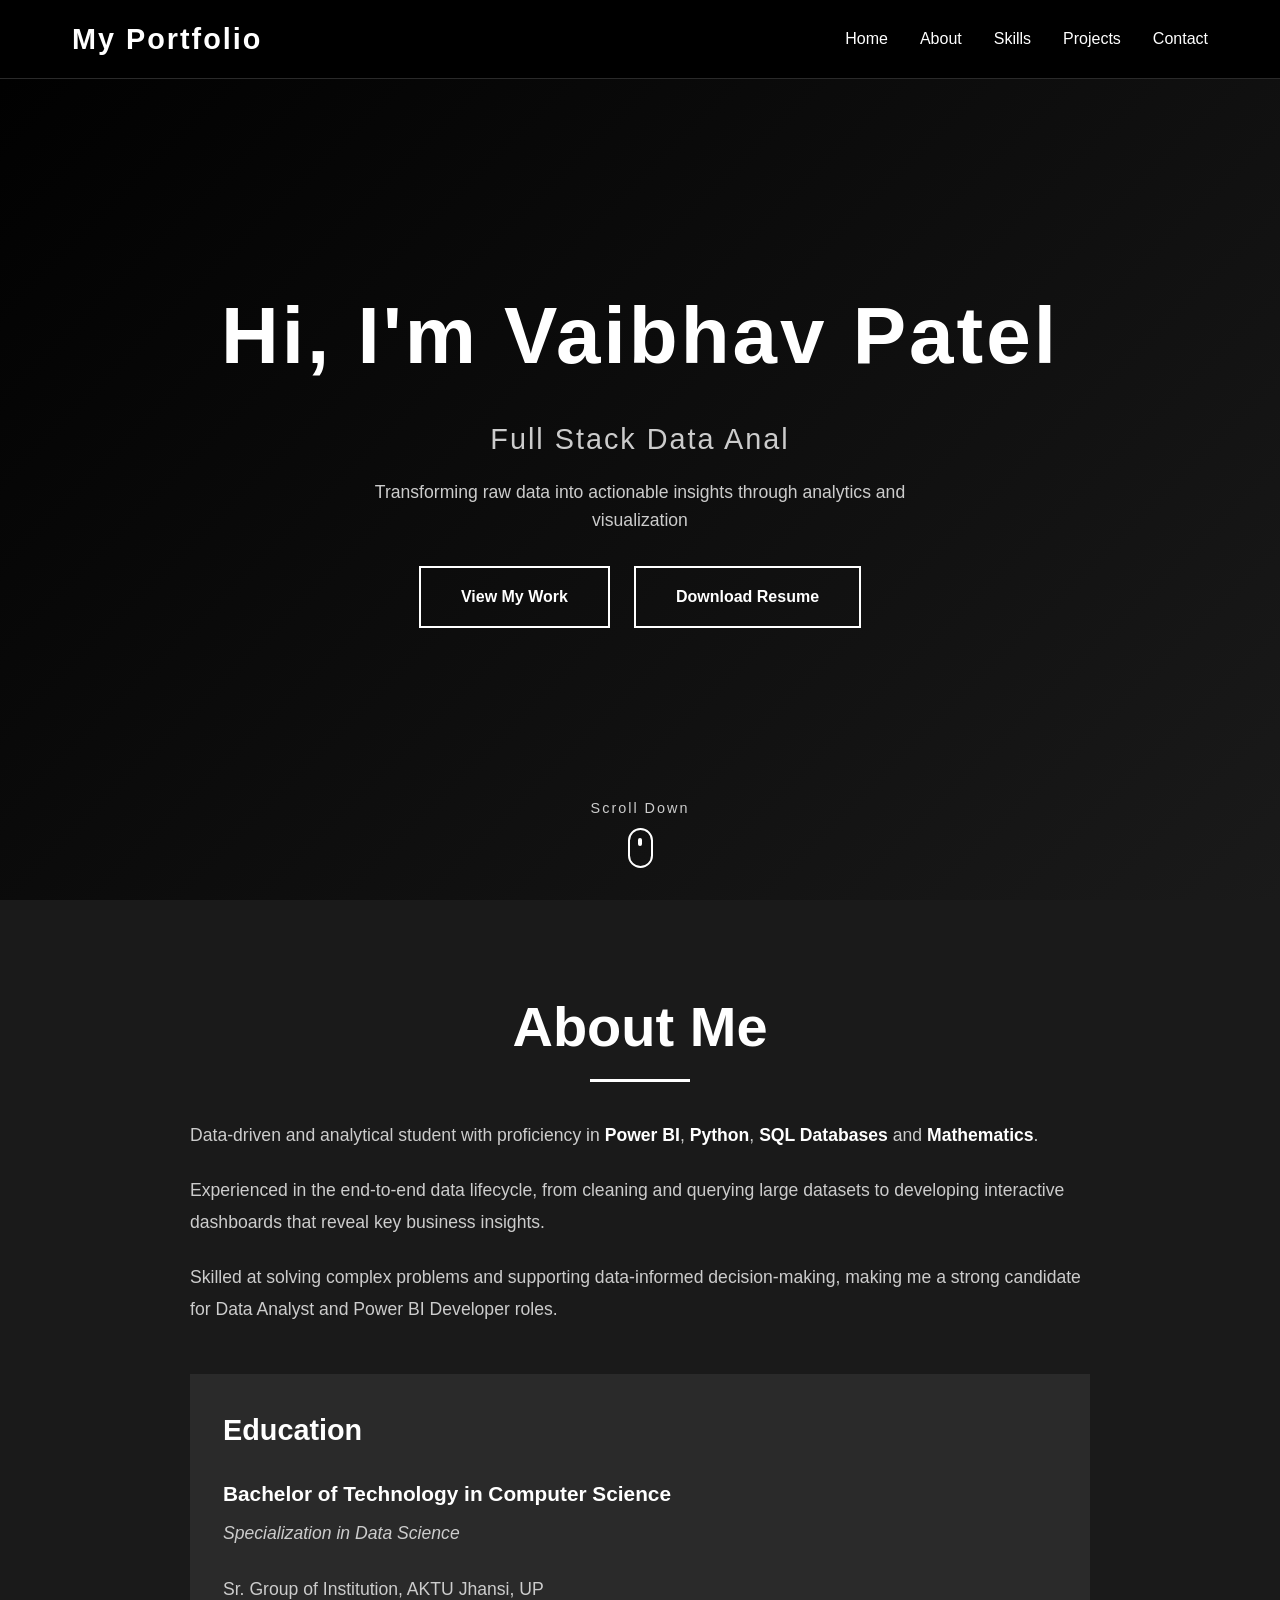
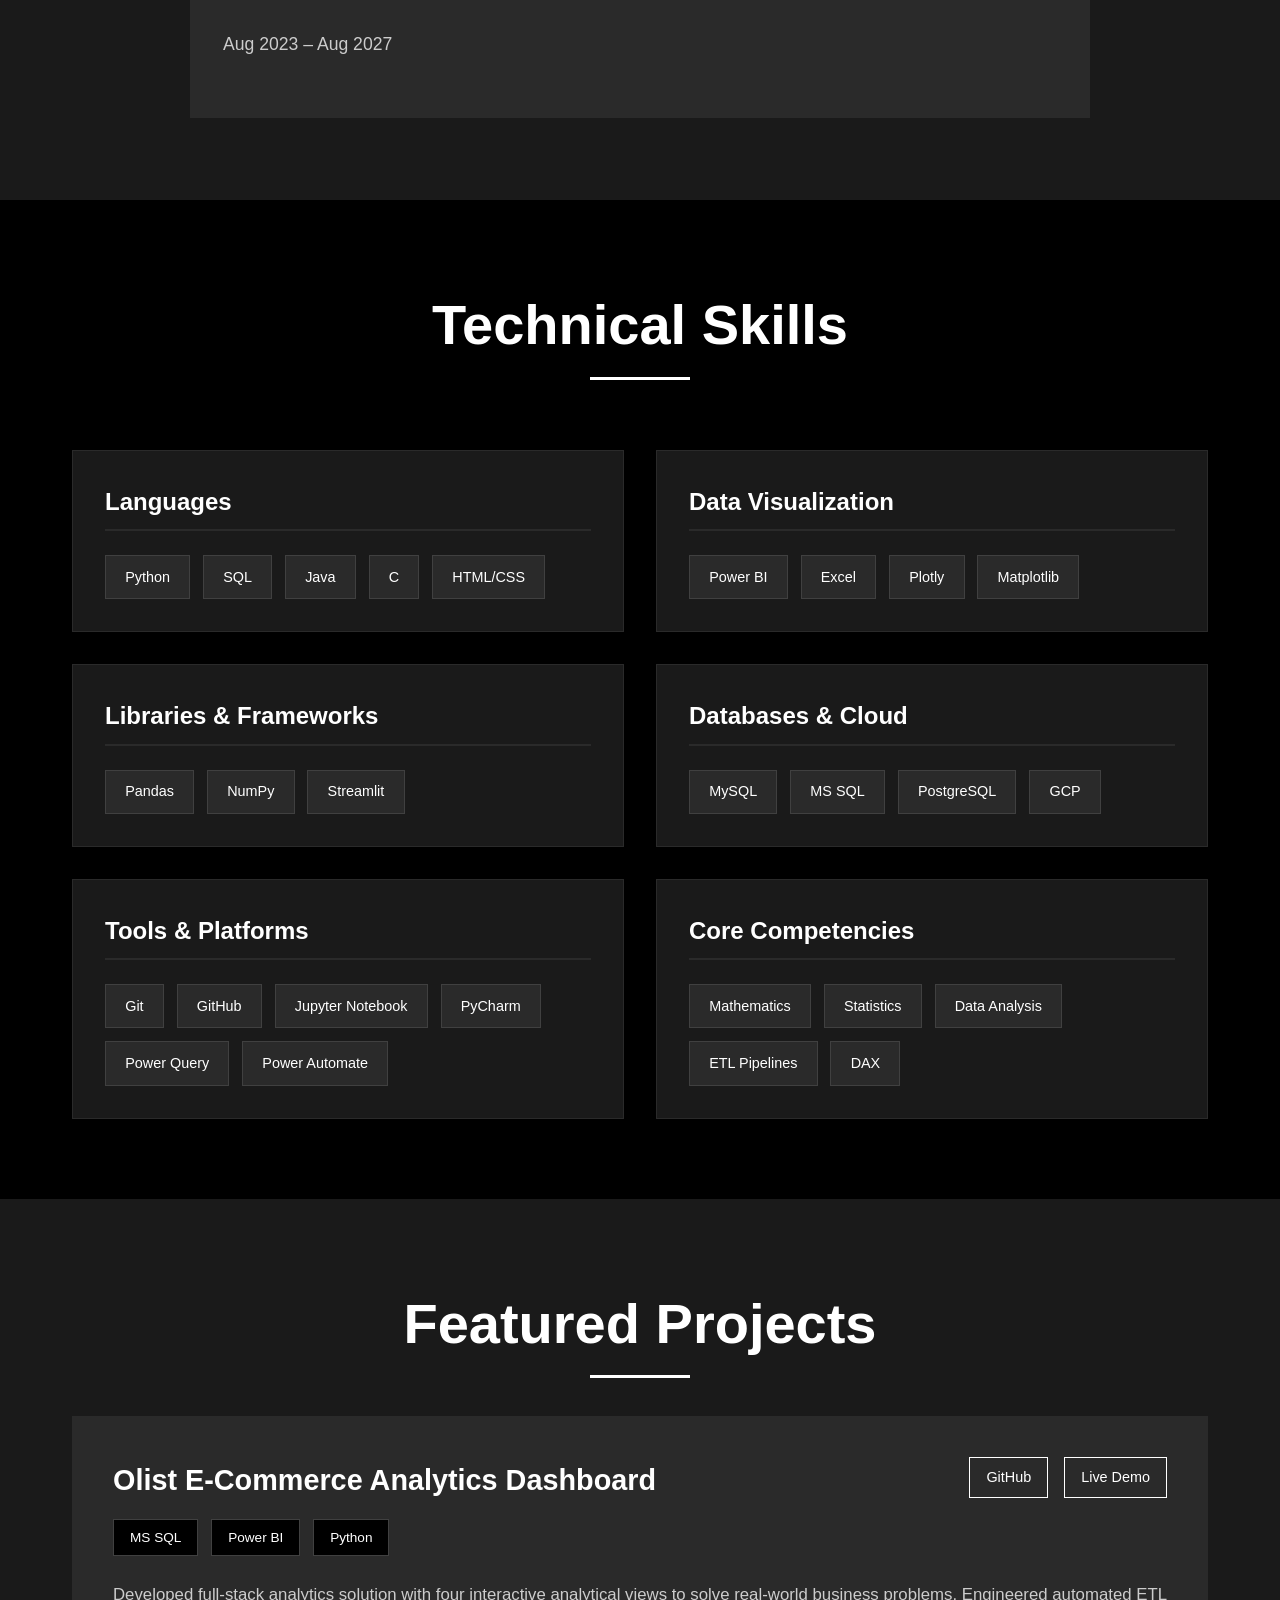
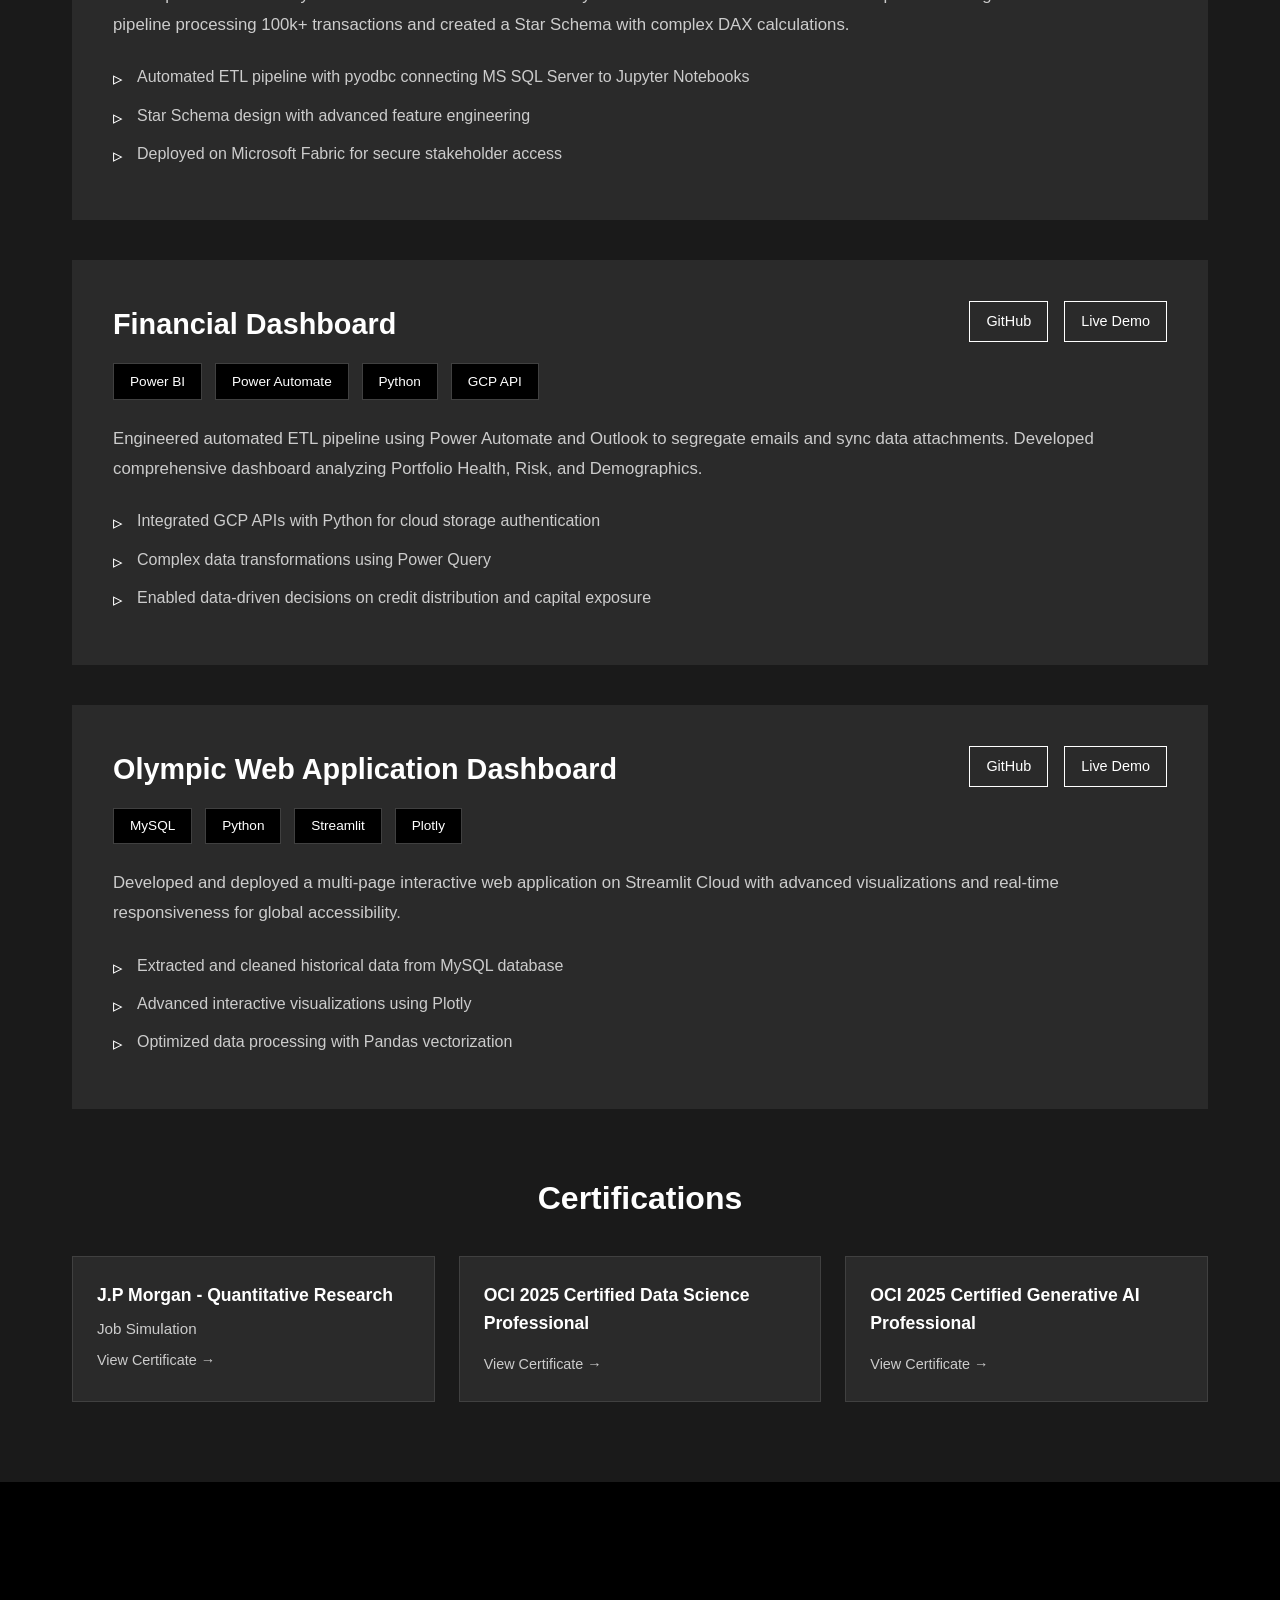
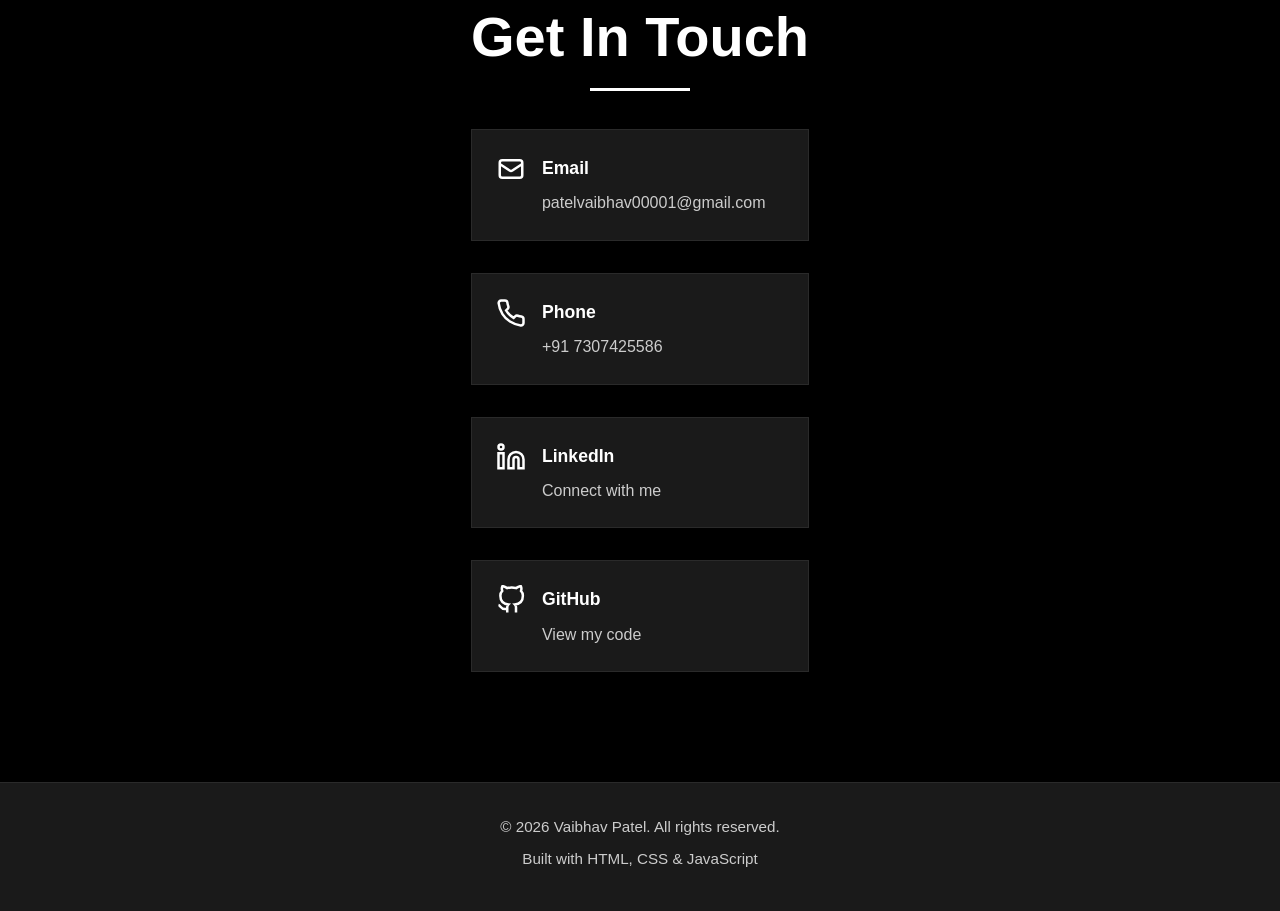
==== index.html @ 4ed10598 "changing name" ====
<!DOCTYPE html>
<html lang="en">
<head>
    <meta charset="UTF-8">
    <meta name="viewport" content="width=device-width, initial-scale=1.0">
    <title>Vaibhav Patel - Data Analyst Portfolio</title>
    <link rel="stylesheet" href="styles.css">
</head>
<body>
    <!-- Navigation -->
    <nav id="navbar">
        <div class="nav-container">
            <div class="logo">My Portfolio</div>
            <ul class="nav-menu">
                <li><a href="#home" class="nav-link">Home</a></li>
                <li><a href="#about" class="nav-link">About</a></li>
                <li><a href="#skills" class="nav-link">Skills</a></li>
                <li><a href="#projects" class="nav-link">Projects</a></li>
                <li><a href="#contact" class="nav-link">Contact</a></li>
            </ul>
            <div class="hamburger">
                <span></span>
                <span></span>
                <span></span>
            </div>
        </div>
    </nav>

    <!-- Hero Section -->
    <section id="home" class="hero">
        <div class="hero-content">
            <h1 class="glitch" data-text="Vaibhav Patel">Hi, I'm Vaibhav Patel</h1>
            <p class="subtitle">Full Stack Data Analyst | Power BI Developer</p>
            <p class="description">Transforming raw data into actionable insights through analytics and visualization</p>
          <div class="cta-buttons">
                <a href="#projects" class="btn btn-primary">View My Work</a>
                <a href="My_resume.pdf" download class="btn btn-secondary">Download Resume</a>
            </div>
        </div>
        <div class="scroll-indicator">
            <span>Scroll Down</span>
            <div class="mouse"></div>
        </div>
    </section>

    <!-- About Section -->
    <section id="about" class="about">
        <div class="container">
            <h2 class="section-title">About Me</h2>
            <div class="about-content">
                <div class="about-text">
                    <p>Data-driven and analytical student with proficiency in <strong>Power BI</strong>, <strong>Python</strong>, <strong>SQL Databases</strong> and <strong>Mathematics</strong>.</p>
                    <p>Experienced in the end-to-end data lifecycle, from cleaning and querying large datasets to developing interactive dashboards that reveal key business insights.</p>
                    <p>Skilled at solving complex problems and supporting data-informed decision-making, making me a strong candidate for Data Analyst and Power BI Developer roles.</p>
                    <div class="education">
                        <h3>Education</h3>
                        <div class="education-item">
                            <h4>Bachelor of Technology in Computer Science</h4>
                            <p class="specialization">Specialization in Data Science</p>
                            <p class="institution">Sr. Group of Institution, AKTU Jhansi, UP</p>
                            <p class="duration">Aug 2023 – Aug 2027</p>
                        </div>
                    </div>
                </div>
            </div>
        </div>
    </section>

    <!-- Skills Section -->
    <section id="skills" class="skills">
        <div class="container">
            <h2 class="section-title">Technical Skills</h2>
            <div class="skills-grid">
                <div class="skill-category">
                    <h3>Languages</h3>
                    <div class="skill-tags">
                        <span class="skill-tag">Python</span>
                        <span class="skill-tag">SQL</span>
                        <span class="skill-tag">Java</span>
                        <span class="skill-tag">C</span>
                        <span class="skill-tag">HTML/CSS</span>
                    </div>
                </div>
                <div class="skill-category">
                    <h3>Data Visualization</h3>
                    <div class="skill-tags">
                        <span class="skill-tag">Power BI</span>
                        <span class="skill-tag">Excel</span>
                        <span class="skill-tag">Plotly</span>
                        <span class="skill-tag">Matplotlib</span>
                    </div>
                </div>
                <div class="skill-category">
                    <h3>Libraries & Frameworks</h3>
                    <div class="skill-tags">
                        <span class="skill-tag">Pandas</span>
                        <span class="skill-tag">NumPy</span>
                        <span class="skill-tag">Streamlit</span>
                    </div>
                </div>
                <div class="skill-category">
                    <h3>Databases & Cloud</h3>
                    <div class="skill-tags">
                        <span class="skill-tag">MySQL</span>
                        <span class="skill-tag">MS SQL</span>
                        <span class="skill-tag">PostgreSQL</span>
                        <span class="skill-tag">GCP</span>
                    </div>
                </div>
                <div class="skill-category">
                    <h3>Tools & Platforms</h3>
                    <div class="skill-tags">
                        <span class="skill-tag">Git</span>
                        <span class="skill-tag">GitHub</span>
                        <span class="skill-tag">Jupyter Notebook</span>
                        <span class="skill-tag">PyCharm</span>
                        <span class="skill-tag">Power Query</span>
                        <span class="skill-tag">Power Automate</span>
                    </div>
                </div>
                <div class="skill-category">
                    <h3>Core Competencies</h3>
                    <div class="skill-tags">
                        <span class="skill-tag">Mathematics</span>
                        <span class="skill-tag">Statistics</span>
                        <span class="skill-tag">Data Analysis</span>
                        <span class="skill-tag">ETL Pipelines</span>
                        <span class="skill-tag">DAX</span>
                    </div>
                </div>
            </div>
        </div>
    </section>

    <!-- Projects Section -->
    <section id="projects" class="projects">
        <div class="container">
            <h2 class="section-title">Featured Projects</h2>
            <div class="projects-grid">
                <!-- Project 1 -->
                <div class="project-card">
                    <div class="project-header">
                        <h3>Olist E-Commerce Analytics Dashboard</h3>
                        <div class="project-links">
                            <a href="https://github.com/vaibhav-patel01/Olist-Ecommerce-Dashboard" class="project-link" target="_blank">GitHub</a>
                            <a href="https://app.powerbi.com/view?r=eyJrIjoiZGZjNTkzODAtNmQwMS00N2M1LTgxOTktOWFjYzVlNjAyMDhjIiwidCI6IjIyNTVkNThmLWEwYWEtNDY5Zi04YzIzLWUyM2VhYTBlNjJmNiJ9" class="project-link" target="_blank">Live Demo</a>
                        </div>
                    </div>
                    <div class="project-tech">
                        <span class="tech-badge">MS SQL</span>
                        <span class="tech-badge">Power BI</span>
                        <span class="tech-badge">Python</span>
                    </div>
                    <p class="project-description">
                        Developed full-stack analytics solution with four interactive analytical views to solve real-world business problems. Engineered automated ETL pipeline processing 100k+ transactions and created a Star Schema with complex DAX calculations.
                    </p>
                    <ul class="project-highlights">
                        <li>Automated ETL pipeline with pyodbc connecting MS SQL Server to Jupyter Notebooks</li>
                        <li>Star Schema design with advanced feature engineering</li>
                        <li>Deployed on Microsoft Fabric for secure stakeholder access</li>
                    </ul>
                </div>

                <!-- Project 2 -->
                <div class="project-card">
                    <div class="project-header">
                        <h3>Financial Dashboard</h3>
                        <div class="project-links">
                            <a href="https://github.com/vaibhav-patel01/Financial-Report-Dashboard-using-Power-BI" class="project-link" target="_blank">GitHub</a>
                            <a href="https://app.powerbi.com/view?r=eyJrIjoiMmNlMDczMGUtMmExOS00ZWUyLTkwOWEtMmMxYjQzYTI4YTQzIiwidCI6IjIyNTVkNThmLWEwYWEtNDY5Zi04YzIzLWUyM2VhYTBlNjJmNiJ9" class="project-link" target="_blank">Live Demo</a>
                        </div>
                    </div>
                    <div class="project-tech">
                        <span class="tech-badge">Power BI</span>
                        <span class="tech-badge">Power Automate</span>
                        <span class="tech-badge">Python</span>
                        <span class="tech-badge">GCP API</span>
                    </div>
                    <p class="project-description">
                        Engineered automated ETL pipeline using Power Automate and Outlook to segregate emails and sync data attachments. Developed comprehensive dashboard analyzing Portfolio Health, Risk, and Demographics.
                    </p>
                    <ul class="project-highlights">
                        <li>Integrated GCP APIs with Python for cloud storage authentication</li>
                        <li>Complex data transformations using Power Query</li>
                        <li>Enabled data-driven decisions on credit distribution and capital exposure</li>
                    </ul>
                </div>

                <!-- Project 3 -->
                <div class="project-card">
                    <div class="project-header">
                        <h3>Olympic Web Application Dashboard</h3>
                        <div class="project-links">
                            <a href="https://github.com/vaibhav-patel01/Data-Analysis---using-streamlit" class="project-link" target="_blank">GitHub</a>
                            <a href="https://data-analysis---using-app-jm98c7qfuvgax2uzkb3nmk.streamlit.app/" class="project-link" target="_blank">Live Demo</a>
                        </div>
                    </div>
                    <div class="project-tech">
                        <span class="tech-badge">MySQL</span>
                        <span class="tech-badge">Python</span>
                        <span class="tech-badge">Streamlit</span>
                        <span class="tech-badge">Plotly</span>
                    </div>
                    <p class="project-description">
                        Developed and deployed a multi-page interactive web application on Streamlit Cloud with advanced visualizations and real-time responsiveness for global accessibility.
                    </p>
                    <ul class="project-highlights">
                        <li>Extracted and cleaned historical data from MySQL database</li>
                        <li>Advanced interactive visualizations using Plotly</li>
                        <li>Optimized data processing with Pandas vectorization</li>
                    </ul>
                </div>
            </div>

            <!-- Certifications -->
            <div class="certifications">
                <h3 class="subsection-title">Certifications</h3>
                <div class="cert-grid">
                    <div class="cert-card">
                        <h4>J.P Morgan - Quantitative Research</h4>
                        <p>Job Simulation</p>
                        <a href="https://www.theforage.com/completion-certificates/Sj7temL583QAYpHXD/bWqaecPDbYAwSDqJy_Sj7temL583QAYpHXD_68f86186d6d2903b385ff65d_1763287978462_completion_certificate.pdf" target="_blank" style="color: var(--light-gray); text-decoration: none; font-size: 0.9rem; margin-top: 0.5rem; display: inline-block;">View Certificate →</a>
                    </div>
                    <div class="cert-card">
                        <h4>OCI 2025 Certified Data Science Professional</h4>
                        <a href="https://catalog-education.oracle.com/ords/certview/sharebadge?id=D1C3C787E7C3221DC1E376A180C59CAF5C24366F1BEA72CE255FD09F5A36078F" target="_blank" style="color: var(--light-gray); text-decoration: none; font-size: 0.9rem; margin-top: 0.5rem; display: inline-block;">View Certificate →</a>
                    </div>
                    <div class="cert-card">
                        <h4>OCI 2025 Certified Generative AI Professional</h4>
                        <a href="https://catalog-education.oracle.com/ords/certview/sharebadge?id=8269979A599CCF8BDBFE61476757D5726052555F5D039D23405723372DFFD892" target="_blank" style="color: var(--light-gray); text-decoration: none; font-size: 0.9rem; margin-top: 0.5rem; display: inline-block;">View Certificate →</a>
                    </div>
                </div>
            </div>
        </div>
    </section>

       <!-- Contact Section -->
    <section id="contact" class="contact">
        <div class="container">
            <h2 class="section-title">Get In Touch</h2>
            <div class="contact-content">
                <div class="contact-info">
                    <div class="contact-item">
                        <svg class="contact-icon" viewBox="0 0 24 24" fill="none" stroke="currentColor" stroke-width="2">
                            <path d="M3 8l7.89 5.26a2 2 0 002.22 0L21 8M5 19h14a2 2 0 002-2V7a2 2 0 00-2-2H5a2 2 0 00-2 2v10a2 2 0 002 2z"/>
                        </svg>
                        <div>
                            <h4>Email</h4>
                            <a href="mailto:patelvaibhav00001@gmail.com">patelvaibhav00001@gmail.com</a>
                        </div>
                    </div>
                    <div class="contact-item">
                        <svg class="contact-icon" viewBox="0 0 24 24" fill="none" stroke="currentColor" stroke-width="2">
                            <path d="M22 16.92v3a2 2 0 01-2.18 2 19.79 19.79 0 01-8.63-3.07 19.5 19.5 0 01-6-6 19.79 19.79 0 01-3.07-8.67A2 2 0 014.11 2h3a2 2 0 012 1.72 12.84 12.84 0 00.7 2.81 2 2 0 01-.45 2.11L8.09 9.91a16 16 0 006 6l1.27-1.27a2 2 0 012.11-.45 12.84 12.84 0 002.81.7A2 2 0 0122 16.92z"/>
                        </svg>
                        <div>
                            <h4>Phone</h4>
                            <a href="tel:+917307425586">+91 7307425586</a>
                        </div>
                    </div>
                    <div class="contact-item">
                        <svg class="contact-icon" viewBox="0 0 24 24" fill="none" stroke="currentColor" stroke-width="2">
                            <path d="M16 8a6 6 0 016 6v7h-4v-7a2 2 0 00-2-2 2 2 0 00-2 2v7h-4v-7a6 6 0 016-6zM2 9h4v12H2z"/>
                            <circle cx="4" cy="4" r="2"/>
                        </svg>
                        <div>
                            <h4>LinkedIn</h4>
                            <a href="https://www.linkedin.com/in/vaibhav-patel-5639aa355/" target="_blank">Connect with me</a>
                        </div>
                    </div>
                    <div class="contact-item">
                        <svg class="contact-icon" viewBox="0 0 24 24" fill="none" stroke="currentColor" stroke-width="2">
                            <path d="M9 19c-5 1.5-5-2.5-7-3m14 6v-3.87a3.37 3.37 0 00-.94-2.61c3.14-.35 6.44-1.54 6.44-7A5.44 5.44 0 0020 4.77 5.07 5.07 0 0019.91 1S18.73.65 16 2.48a13.38 13.38 0 00-7 0C6.27.65 5.09 1 5.09 1A5.07 5.07 0 005 4.77a5.44 5.44 0 00-1.5 3.78c0 5.42 3.3 6.61 6.44 7A3.37 3.37 0 009 18.13V22"/>
                        </svg>
                        <div>
                            <h4>GitHub</h4>
                            <a href="https://github.com/vaibhav-patel01" target="_blank">View my code</a>
                        </div>
                    </div>
                </div>
            </div>
        </div>
    </section>

    <!-- Footer -->
    <footer class="footer">
        <div class="container">
            <p>&copy; 2025 Vaibhav Patel. All rights reserved.</p>
            <p>Built with HTML, CSS & JavaScript</p>
        </div>
    </footer>

    <script src="script.js"></script>
</body>
</html>
---- styles.css ----
/* Reset and Base Styles */
* {
    margin: 0;
    padding: 0;
    box-sizing: border-box;
}

:root {
    --primary-black: #000000;
    --secondary-black: #1a1a1a;
    --dark-gray: #2a2a2a;
    --medium-gray: #404040;
    --light-gray: #cccccc;
    --white: #ffffff;
    --off-white: #f5f5f5;
    --transition: all 0.3s cubic-bezier(0.4, 0, 0.2, 1);
}

html {
    scroll-behavior: smooth;
}

body {
    font-family: 'Segoe UI', Tahoma, Geneva, Verdana, sans-serif;
    background-color: var(--primary-black);
    color: var(--white);
    line-height: 1.6;
    overflow-x: hidden;
}

.container {
    max-width: 1200px;
    margin: 0 auto;
    padding: 0 2rem;
}

section {
    min-height: 100vh;
    padding: 5rem 0;
    display: flex;
    align-items: center;
}

/* Navigation */
#navbar {
    position: fixed;
    top: 0;
    left: 0;
    width: 100%;
    background-color: rgba(0, 0, 0, 0.95);
    backdrop-filter: blur(10px);
    z-index: 1000;
    transition: var(--transition);
    border-bottom: 1px solid var(--dark-gray);
}

#navbar.scrolled {
    box-shadow: 0 4px 20px rgba(255, 255, 255, 0.1);
}

.nav-container {
    max-width: 1200px;
    margin: 0 auto;
    padding: 1rem 2rem;
    display: flex;
    justify-content: space-between;
    align-items: center;
}

.logo {
    font-size: 1.8rem;
    font-weight: bold;
    color: var(--white);
    letter-spacing: 2px;
    transition: var(--transition);
}

.logo:hover {
    color: var(--light-gray);
}

.nav-menu {
    display: flex;
    list-style: none;
    gap: 2rem;
}

.nav-link {
    color: var(--white);
    text-decoration: none;
    font-weight: 500;
    position: relative;
    transition: var(--transition);
    padding: 0.5rem 0;
}

.nav-link::after {
    content: '';
    position: absolute;
    bottom: 0;
    left: 0;
    width: 0;
    height: 2px;
    background-color: var(--white);
    transition: width 0.3s ease;
}

.nav-link:hover::after {
    width: 100%;
}

.hamburger {
    display: none;
    flex-direction: column;
    cursor: pointer;
    gap: 5px;
}

.hamburger span {
    width: 25px;
    height: 3px;
    background-color: var(--white);
    transition: var(--transition);
}

/* Hero Section */
.hero {
    min-height: 100vh;
    display: flex;
    flex-direction: column;
    justify-content: center;
    align-items: center;
    text-align: center;
    position: relative;
    padding-top: 80px;
    background: linear-gradient(135deg, var(--primary-black) 0%, var(--secondary-black) 100%);
}

.hero-content {
    z-index: 2;
}

.glitch {
    font-size: clamp(3rem, 8vw, 5rem);
    font-weight: 900;
    margin-bottom: 1rem;
    letter-spacing: 3px;
    position: relative;
    animation: glitchAnimation 3s infinite;
}

@keyframes glitchAnimation {
    0%, 100% {
        text-shadow: 0 0 1px var(--white);
    }
    50% {
        text-shadow: 
            2px 2px 0px var(--light-gray),
            -2px -2px 0px var(--medium-gray);
    }
}

.subtitle {
    font-size: clamp(1.2rem, 3vw, 1.8rem);
    color: var(--light-gray);
    margin-bottom: 1rem;
    font-weight: 300;
    letter-spacing: 2px;
}

.description {
    text-align: center;
    margin-left: auto;   /* These margins ensure the box itself centers */
    margin-right: auto;
    font-size: 1.1rem;
    color: var(--light-gray);
    margin-bottom: 2rem;
    max-width: 600px;
}


.cta-buttons {
    display: flex;
    gap: 1.5rem;
    justify-content: center;
    flex-wrap: wrap;
}

.btn {
    padding: 1rem 2.5rem;
    text-decoration: none;
    border-radius: 0;
    font-weight: 600;
    transition: var(--transition);
    border: 2px solid var(--white);
    cursor: pointer;
    position: relative;
    overflow: hidden;
}

.btn::before {
    content: '';
    position: absolute;
    top: 0;
    left: -100%;
    width: 100%;
    height: 100%;
    background-color: var(--white);
    transition: left 0.3s ease;
    z-index: -1;
}

.btn:hover::before {
    left: 0;
}

.btn-primary {
  /* Changed from white bg to transparent */
    background-color: transparent; 
    /* Changed from black text to white */
    color: var(--white);
}

.btn-primary:hover {
   color: var(--primary-black); 
    background-color: transparent;
}

.btn-secondary {
    background-color: transparent;
    color: var(--white);
}

.btn-secondary::before {
    background-color: var(--white);
}

.btn-secondary:hover {
    color: var(--primary-black);
}

.scroll-indicator {
    position: absolute;
    bottom: 2rem;
    display: flex;
    flex-direction: column;
    align-items: center;
    gap: 0.5rem;
    animation: bounce 2s infinite;
}

.scroll-indicator span {
    font-size: 0.9rem;
    color: var(--light-gray);
    letter-spacing: 2px;
}

.mouse {
    width: 25px;
    height: 40px;
    border: 2px solid var(--white);
    border-radius: 15px;
    position: relative;
}

.mouse::before {
    content: '';
    width: 4px;
    height: 8px;
    background-color: var(--white);
    position: absolute;
    top: 8px;
    left: 50%;
    transform: translateX(-50%);
    border-radius: 2px;
    animation: scroll 1.5s infinite;
}

@keyframes bounce {
    0%, 100% {
        transform: translateY(0);
    }
    50% {
        transform: translateY(-10px);
    }
}

@keyframes scroll {
    0% {
        opacity: 1;
        transform: translateX(-50%) translateY(0);
    }
    100% {
        opacity: 0;
        transform: translateX(-50%) translateY(15px);
    }
}

/* About Section */
.about {
    background-color: var(--secondary-black);
}

.section-title {
    font-size: clamp(2.5rem, 5vw, 3.5rem);
    margin-bottom: 3rem;
    text-align: center;
    font-weight: 700;
    position: relative;
    display: inline-block;
    width: 100%;
}

.section-title::after {
    content: '';
    position: absolute;
    bottom: -10px;
    left: 50%;
    transform: translateX(-50%);
    width: 100px;
    height: 3px;
    background-color: var(--white);
}

.about-content {
    max-width: 900px;
    margin: 0 auto;
}

.about-text p {
    font-size: 1.1rem;
    margin-bottom: 1.5rem;
    color: var(--light-gray);
    line-height: 1.8;
}

.about-text strong {
    color: var(--white);
}

.education {
    margin-top: 3rem;
    padding: 2rem;
    border: 1px solid var(--dark-gray);
    background-color: var(--dark-gray);
}

.education h3 {
    font-size: 1.8rem;
    margin-bottom: 1.5rem;
    color: var(--white);
}

.education-item h4 {
    font-size: 1.3rem;
    margin-bottom: 0.5rem;
    color: var(--white);
}

.specialization {
    font-style: italic;
    color: var(--light-gray);
    margin-bottom: 0.5rem;
}

.institution {
    color: var(--light-gray);
    margin-bottom: 0.3rem;
}

.duration {
    color: var(--medium-gray);
    font-size: 0.95rem;
}

/* Skills Section */
.skills {
    background-color: var(--primary-black);
}

.skills-grid {
    display: grid;
    grid-template-columns: repeat(2, 1fr);
    gap: 2rem;
    margin-top: 2rem;
}

.skill-category {
    padding: 2rem;
    border: 1px solid var(--dark-gray);
    background-color: var(--secondary-black);
    transition: var(--transition);
}

.skill-category:hover {
    border-color: var(--white);
    transform: translateY(-5px);
}

.skill-category h3 {
    font-size: 1.5rem;
    margin-bottom: 1.5rem;
    color: var(--white);
    border-bottom: 2px solid var(--dark-gray);
    padding-bottom: 0.5rem;
}

.skill-tags {
    display: flex;
    flex-wrap: wrap;
    gap: 0.8rem;
}

.skill-tag {
    padding: 0.6rem 1.2rem;
    background-color: var(--dark-gray);
    color: var(--white);
    border: 1px solid var(--medium-gray);
    font-size: 0.9rem;
    transition: var(--transition);
    font-weight: 500;
}

.skill-tag:hover {
    background-color: var(--white);
    color: var(--primary-black);
    transform: scale(1.05);
}

/* Projects Section */
.projects {
    background-color: var(--secondary-black);
}

.projects-grid {
    display: grid;
    gap: 2.5rem;
    margin-bottom: 4rem;
}

.project-card {
    padding: 2.5rem;
    border: 1px solid var(--dark-gray);
    background-color: var(--dark-gray);
    transition: var(--transition);
}

.project-card:hover {
    border-color: var(--white);
    transform: translateY(-5px);
}

.project-header {
    display: flex;
    justify-content: space-between;
    align-items: start;
    margin-bottom: 1rem;
    flex-wrap: wrap;
    gap: 1rem;
}

.project-header h3 {
    font-size: 1.8rem;
    color: var(--white);
}

.project-links {
    display: flex;
    gap: 1rem;
}

.project-link {
    color: var(--white);
    text-decoration: none;
    padding: 0.5rem 1rem;
    border: 1px solid var(--white);
    font-size: 0.9rem;
    transition: var(--transition);
}

.project-link:hover {
    background-color: var(--white);
    color: var(--primary-black);
}

.project-tech {
    display: flex;
    flex-wrap: wrap;
    gap: 0.8rem;
    margin-bottom: 1.5rem;
}

.tech-badge {
    padding: 0.4rem 1rem;
    background-color: var(--primary-black);
    color: var(--white);
    font-size: 0.85rem;
    border: 1px solid var(--medium-gray);
}

.project-description {
    font-size: 1.05rem;
    color: var(--light-gray);
    line-height: 1.8;
    margin-bottom: 1.5rem;
}

.project-highlights {
    list-style: none;
    padding-left: 0;
}

.project-highlights li {
    color: var(--light-gray);
    padding-left: 1.5rem;
    margin-bottom: 0.8rem;
    position: relative;
}

.project-highlights li::before {
    content: '▹';
    position: absolute;
    left: 0;
    color: var(--white);
    font-size: 1.2rem;
}

/* Certifications */
.certifications {
    margin-top: 4rem;
}

.subsection-title {
    font-size: 2rem;
    margin-bottom: 2rem;
    color: var(--white);
    text-align: center;
}

.cert-grid {
    display: grid;
    grid-template-columns: repeat(auto-fit, minmax(280px, 1fr));
    gap: 1.5rem;
}

.cert-card {
    padding: 1.5rem;
    background-color: var(--dark-gray);
    border: 1px solid var(--medium-gray);
    transition: var(--transition);
}

.cert-card:hover {
    border-color: var(--white);
    transform: translateY(-3px);
}

.cert-card h4 {
    font-size: 1.1rem;
    margin-bottom: 0.5rem;
    color: var(--white);
}

.cert-card p {
    color: var(--light-gray);
    font-size: 0.95rem;
}

/* Contact Section */
.contact {
    background-color: var(--primary-black);
}

.contact-content {
    max-width: 800px;
    margin: 0 auto;
}

.contact-info {
    display: grid;
    grid-template-columns: repeat(auto-fit, minmax(250px, 1fr));
    gap: 2rem;
}

.contact-item {
    display: flex;
    align-items: start;
    gap: 1rem;
    padding: 1.5rem;
    background-color: var(--secondary-black);
    border: 1px solid var(--dark-gray);
    transition: var(--transition);
}

.contact-item:hover {
    border-color: var(--white);
    transform: translateY(-5px);
}

.contact-icon {
    width: 30px;
    height: 30px;
    color: var(--white);
    flex-shrink: 0;
}

.contact-item h4 {
    font-size: 1.1rem;
    margin-bottom: 0.5rem;
    color: var(--white);
}

.contact-item a {
    color: var(--light-gray);
    text-decoration: none;
    transition: var(--transition);
}

.contact-item a:hover {
    color: var(--white);
}

/* Footer */
.footer {
    background-color: var(--secondary-black);
    padding: 2rem 0;
    text-align: center;
    border-top: 1px solid var(--dark-gray);
}

.footer p {
    color: var(--light-gray);
    font-size: 0.95rem;
    margin-bottom: 0.5rem;
}

/* Responsive Design */
@media (max-width: 768px) {
    .hamburger {
        display: flex;
    }

    .nav-menu {
        position: fixed;
        left: -100%;
        top: 70px;
        flex-direction: column;
        background-color: rgba(0, 0, 0, 0.98);
        width: 100%;
        text-align: center;
        transition: 0.3s;
        padding: 2rem 0;
        gap: 1rem;
    }

    .nav-menu.active {
        left: 0;
    }

    section {
        padding: 3rem 0;
    }

    .cta-buttons {
        flex-direction: column;
        align-items: center;
    }

    .btn {
        width: 100%;
        max-width: 300px;
    }

    .project-header {
        flex-direction: column;
    }

    .skills-grid,
    .cert-grid,
    .contact-info {
        grid-template-columns: 1fr;
    }
}

@media (max-width: 480px) {
    .container {
        padding: 0 1rem;
    }

    .nav-container {
        padding: 1rem;
    }

    .section-title {
        font-size: 2rem;
    }

    .project-card,
    .skill-category {
        padding: 1.5rem;
    }
}

/* Smooth Scroll Enhancement */
@media (prefers-reduced-motion: no-preference) {
    * {
        scroll-behavior: smooth;
    }
}
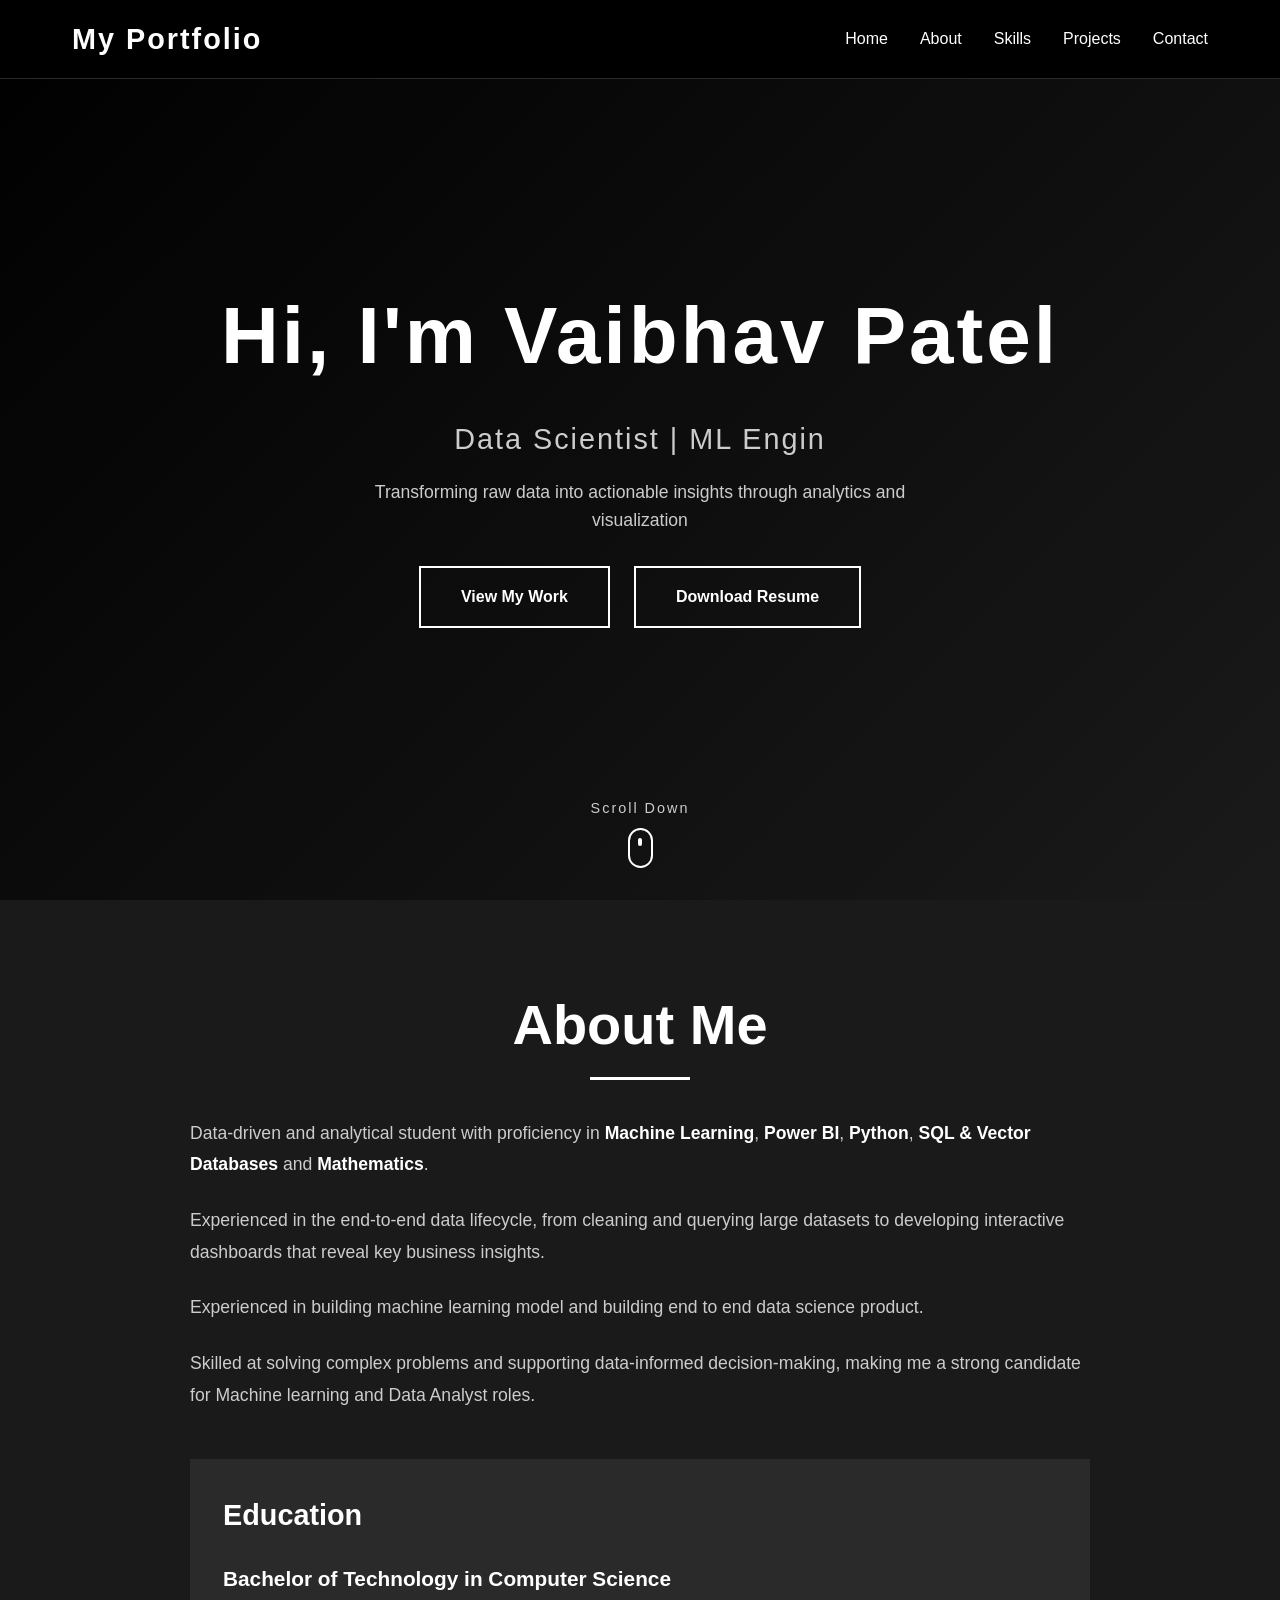
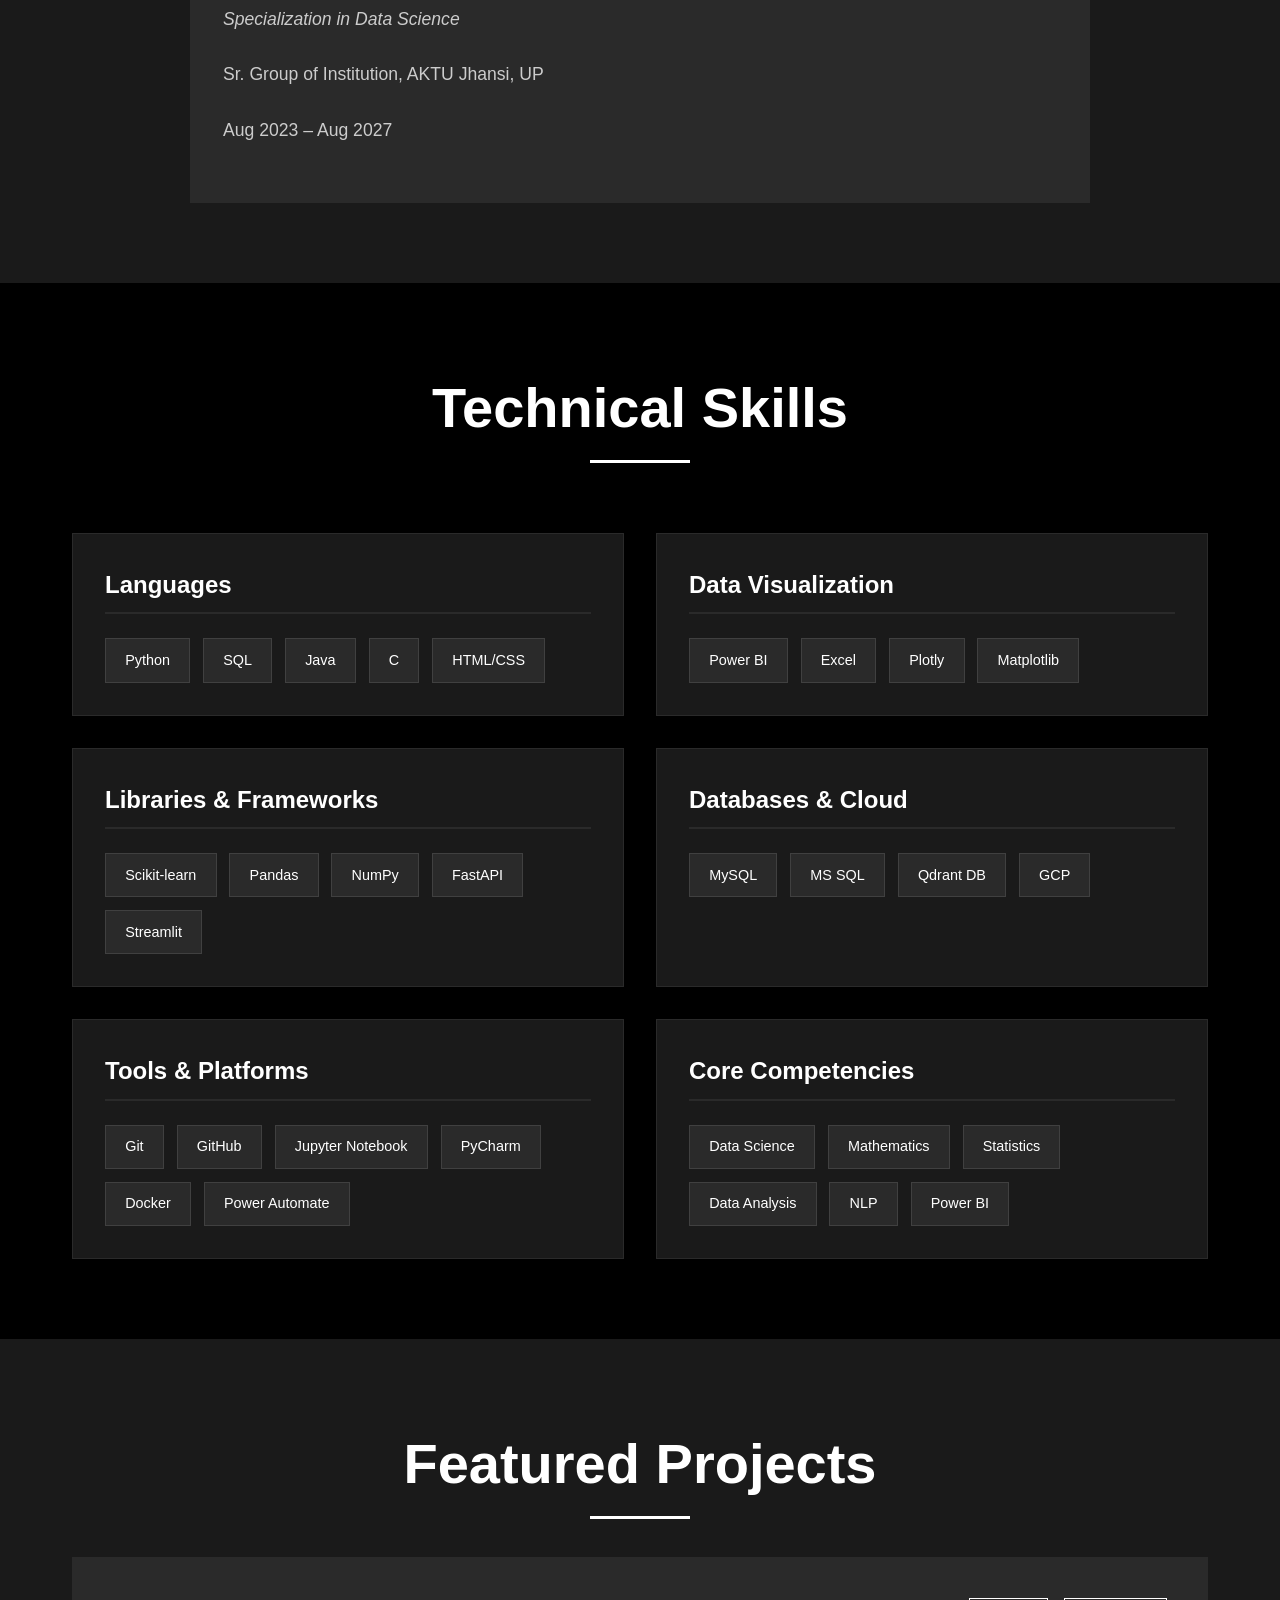
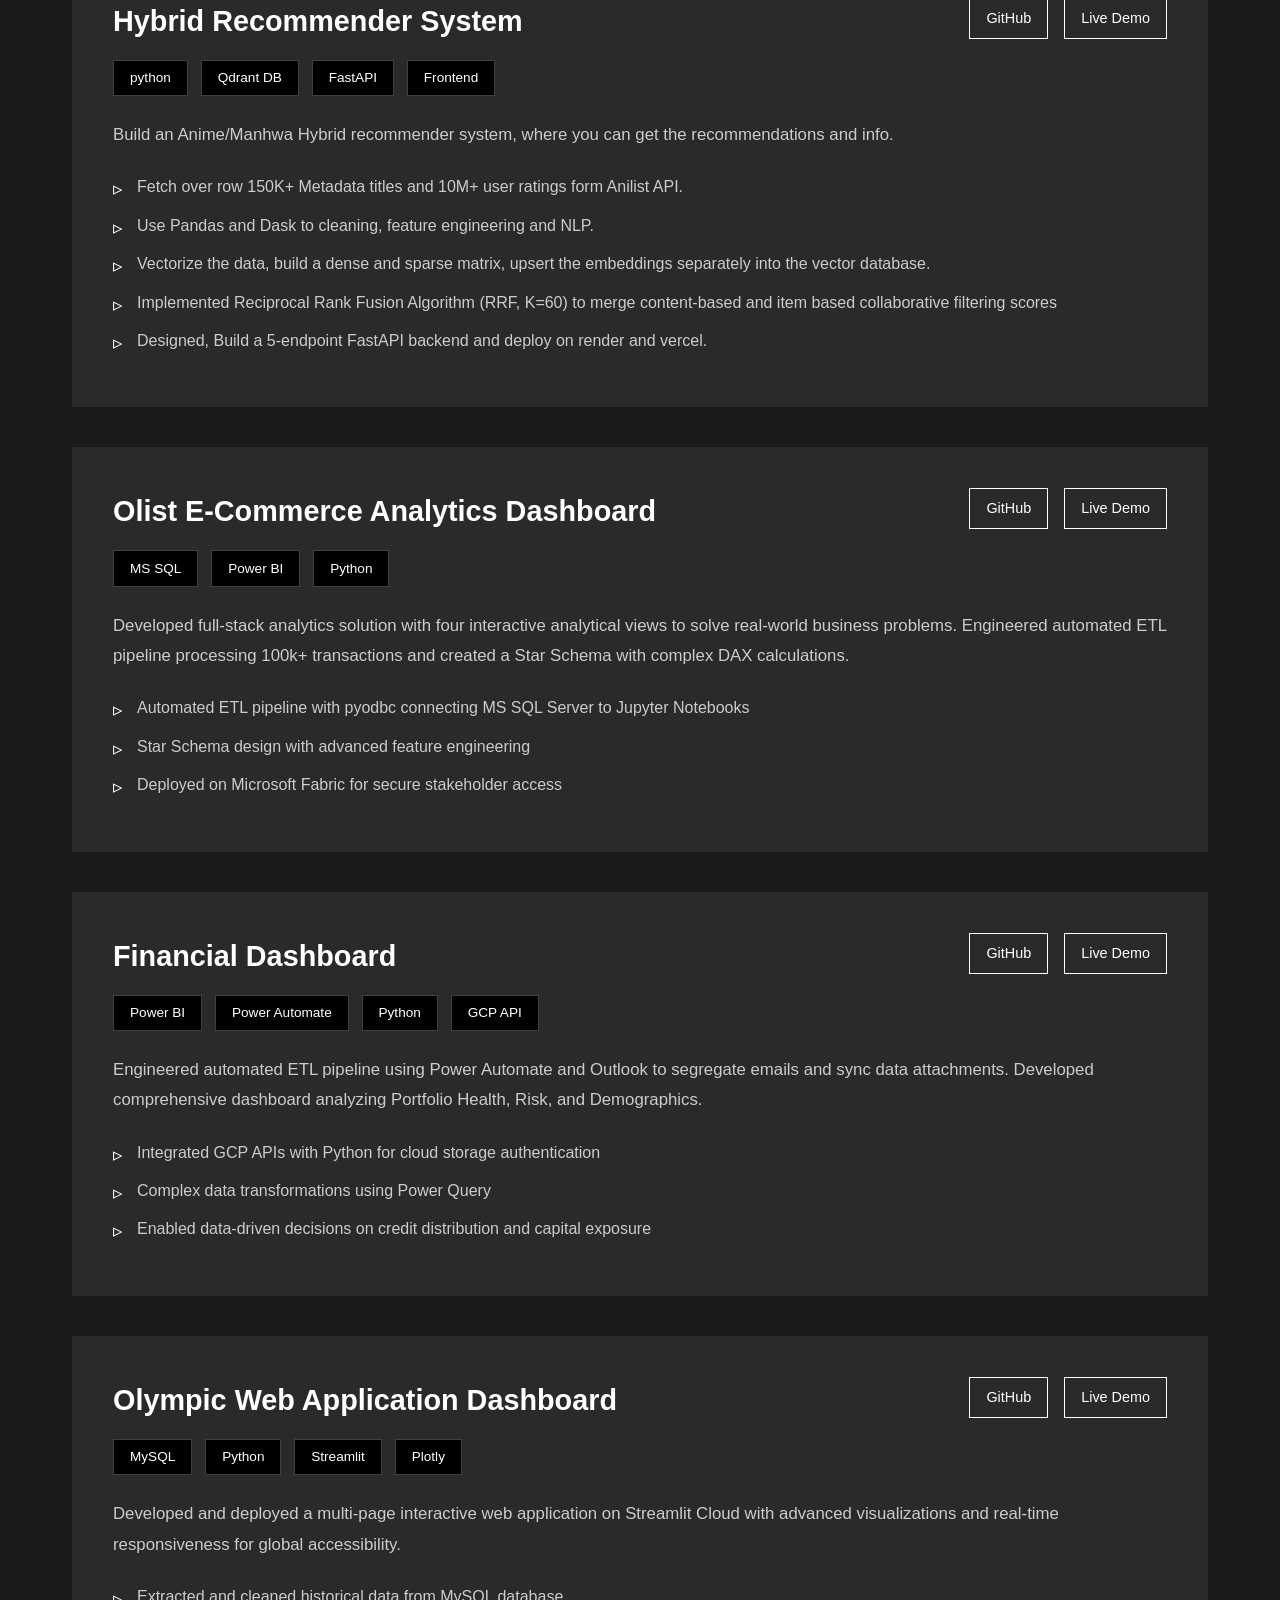
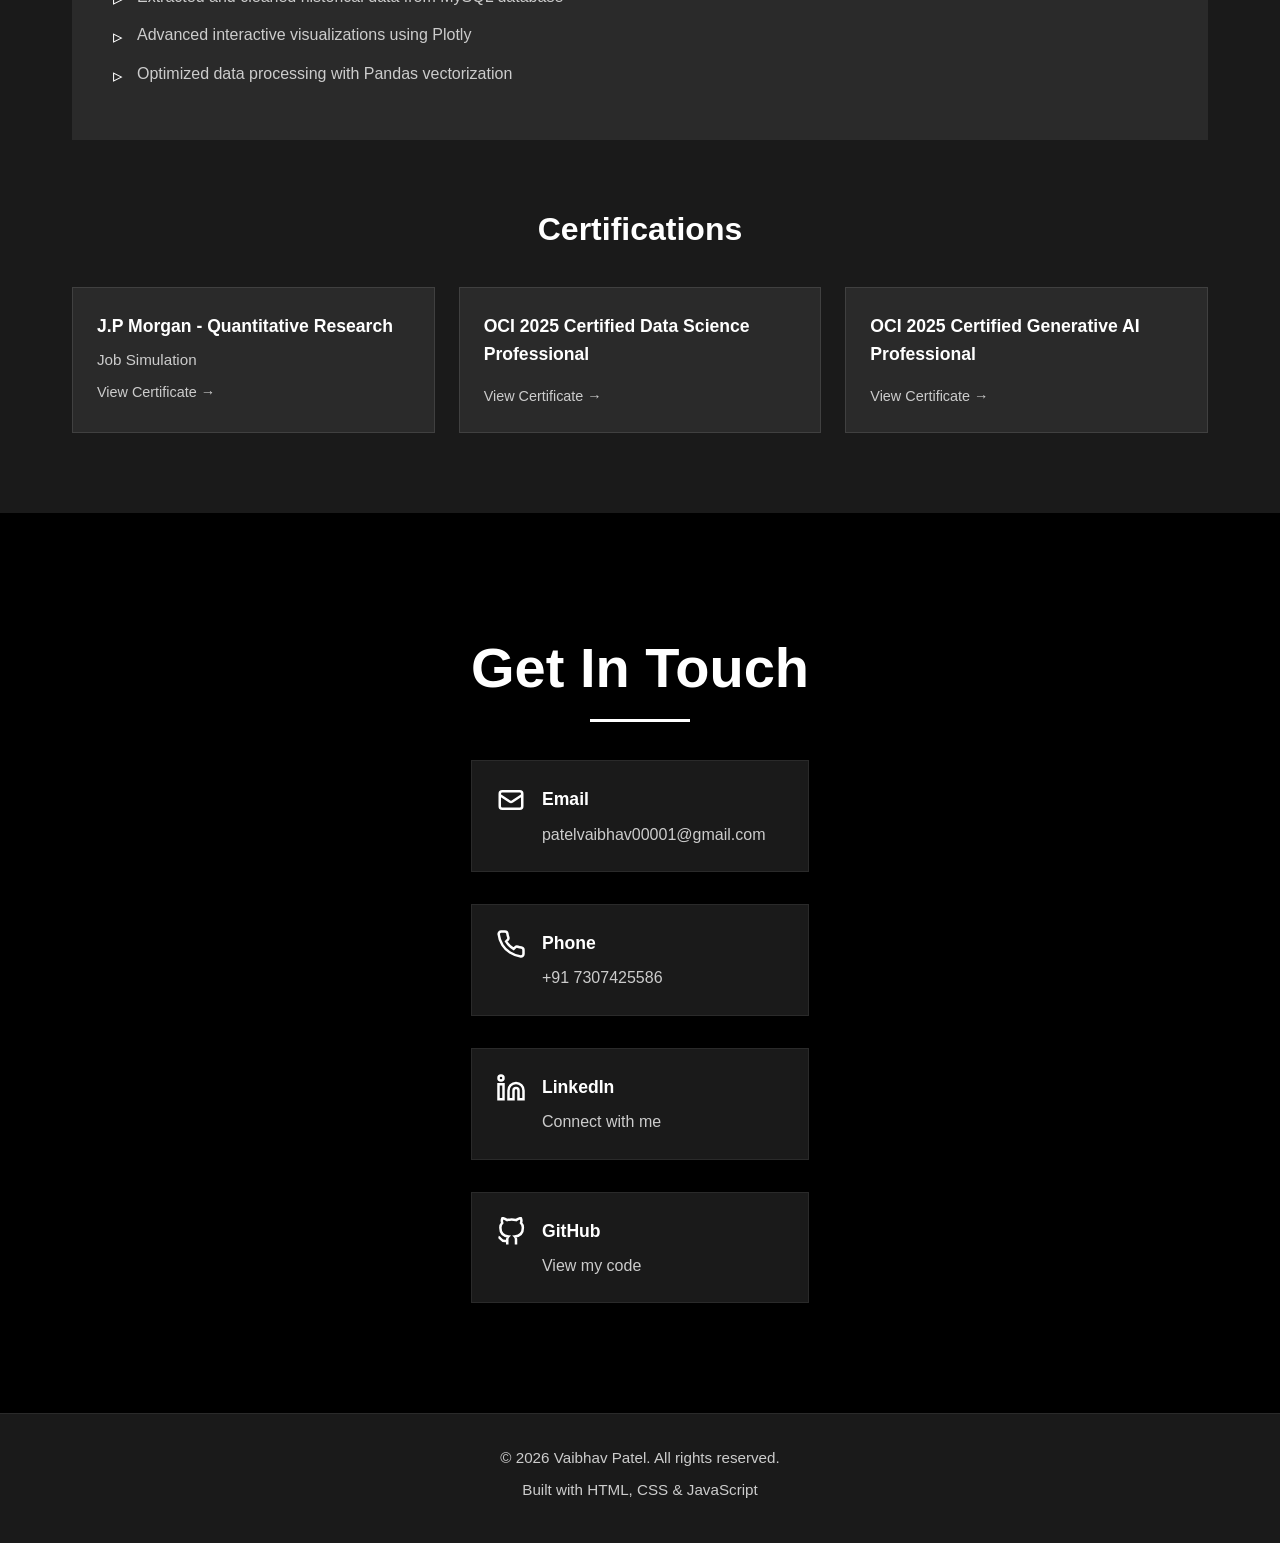
==== commit a9667f90: "adding another project" ====
--- a/index.html
+++ b/index.html
@@ -30,11 +30,11 @@
     <section id="home" class="hero">
         <div class="hero-content">
             <h1 class="glitch" data-text="Vaibhav Patel">Hi, I'm Vaibhav Patel</h1>
-            <p class="subtitle">Full Stack Data Analyst | Power BI Developer</p>
+            <p class="subtitle">Data Scientist | ML Engineer | Full Stack Data Analyst | Power BI Developer</p>
             <p class="description">Transforming raw data into actionable insights through analytics and visualization</p>
           <div class="cta-buttons">
-                <a href="#projects" class="btn btn-primary">View My Work</a>
-                <a href="My_resume.pdf" download class="btn btn-secondary">Download Resume</a>
+                <a href="#projects"  class="btn btn-primary">View My Work</a>
+                <a href="My_resume.pdf" target="_blank"  download class="btn btn-secondary">Download Resume</a>
             </div>
         </div>
         <div class="scroll-indicator">
@@ -49,9 +49,10 @@
             <h2 class="section-title">About Me</h2>
             <div class="about-content">
                 <div class="about-text">
-                    <p>Data-driven and analytical student with proficiency in <strong>Power BI</strong>, <strong>Python</strong>, <strong>SQL Databases</strong> and <strong>Mathematics</strong>.</p>
+                    <p>Data-driven and analytical student with proficiency in <strong>Machine Learning</strong>, <strong>Power BI</strong>, <strong>Python</strong>, <strong>SQL & Vector Databases</strong> and <strong>Mathematics</strong>.</p>
                     <p>Experienced in the end-to-end data lifecycle, from cleaning and querying large datasets to developing interactive dashboards that reveal key business insights.</p>
-                    <p>Skilled at solving complex problems and supporting data-informed decision-making, making me a strong candidate for Data Analyst and Power BI Developer roles.</p>
+                    <p>Experienced in building machine learning model and building end to end data science product.</p>
+                    <p>Skilled at solving complex problems and supporting data-informed decision-making, making me a strong candidate for Machine learning and Data Analyst roles.</p>
                     <div class="education">
                         <h3>Education</h3>
                         <div class="education-item">
@@ -93,8 +94,10 @@
                 <div class="skill-category">
                     <h3>Libraries & Frameworks</h3>
                     <div class="skill-tags">
+                        <span class="skill-tag">Scikit-learn</span>
                         <span class="skill-tag">Pandas</span>
                         <span class="skill-tag">NumPy</span>
+                        <span class="skill-tag">FastAPI</span>
                         <span class="skill-tag">Streamlit</span>
                     </div>
                 </div>
@@ -103,7 +106,7 @@
                     <div class="skill-tags">
                         <span class="skill-tag">MySQL</span>
                         <span class="skill-tag">MS SQL</span>
-                        <span class="skill-tag">PostgreSQL</span>
+                        <span class="skill-tag">Qdrant DB</span>
                         <span class="skill-tag">GCP</span>
                     </div>
                 </div>
@@ -114,18 +117,19 @@
                         <span class="skill-tag">GitHub</span>
                         <span class="skill-tag">Jupyter Notebook</span>
                         <span class="skill-tag">PyCharm</span>
-                        <span class="skill-tag">Power Query</span>
+                        <span class="skill-tag">Docker</span>
                         <span class="skill-tag">Power Automate</span>
                     </div>
                 </div>
                 <div class="skill-category">
                     <h3>Core Competencies</h3>
                     <div class="skill-tags">
+                        <span class="skill-tag">Data Science</span>
                         <span class="skill-tag">Mathematics</span>
                         <span class="skill-tag">Statistics</span>
                         <span class="skill-tag">Data Analysis</span>
-                        <span class="skill-tag">ETL Pipelines</span>
-                        <span class="skill-tag">DAX</span>
+                        <span class="skill-tag">NLP</span>
+                        <span class="skill-tag">Power BI</span>
                     </div>
                 </div>
             </div>
@@ -137,7 +141,34 @@
         <div class="container">
             <h2 class="section-title">Featured Projects</h2>
             <div class="projects-grid">
+
                 <!-- Project 1 -->
+                <div class="project-card">
+                    <div class="project-header">
+                        <h3>Hybrid Recommender System</h3>
+                        <div class="project-links">
+                            <a href="https://github.com/vaibhav-patel01/Hybrid_Recommender_System" class="project-link" target="_blank">GitHub</a>
+                            <a href="https://hybrid-recommender-system.vercel.app/" class="project-link" target="_blank">Live Demo</a>
+                        </div>
+                    </div>
+                    <div class="project-tech">
+                        <span class="tech-badge">python</span>
+                        <span class="tech-badge">Qdrant DB</span>
+                        <span class="tech-badge">FastAPI</span>
+                        <span class="tech-badge">Frontend</span>
+                    </div>
+                    <p class="project-description">
+                        Build an Anime/Manhwa Hybrid recommender system, where you can get the recommendations and info.
+                    </p>
+                    <ul class="project-highlights">
+                        <li>Fetch over row 150K+ Metadata titles and 10M+ user ratings form Anilist API.</li>
+                        <li>Use Pandas and Dask to cleaning, feature engineering and NLP.</li>
+                        <li>Vectorize the data, build a dense and sparse matrix, upsert the embeddings separately into the vector database.</li>
+                        <li> Implemented Reciprocal Rank Fusion Algorithm (RRF, K=60) to merge content-based and item based collaborative filtering scores</li>
+                        <li>Designed, Build a 5-endpoint FastAPI backend and deploy on render and vercel.</li>
+                    </ul>
+                </div>
+                <!-- Project 2 -->
                 <div class="project-card">
                     <div class="project-header">
                         <h3>Olist E-Commerce Analytics Dashboard</h3>
@@ -161,7 +192,7 @@
                     </ul>
                 </div>
 
-                <!-- Project 2 -->
+                <!-- Project 3 -->
                 <div class="project-card">
                     <div class="project-header">
                         <h3>Financial Dashboard</h3>
@@ -186,7 +217,7 @@
                     </ul>
                 </div>
 
-                <!-- Project 3 -->
+                <!-- Project 4 -->
                 <div class="project-card">
                     <div class="project-header">
                         <h3>Olympic Web Application Dashboard</h3>
